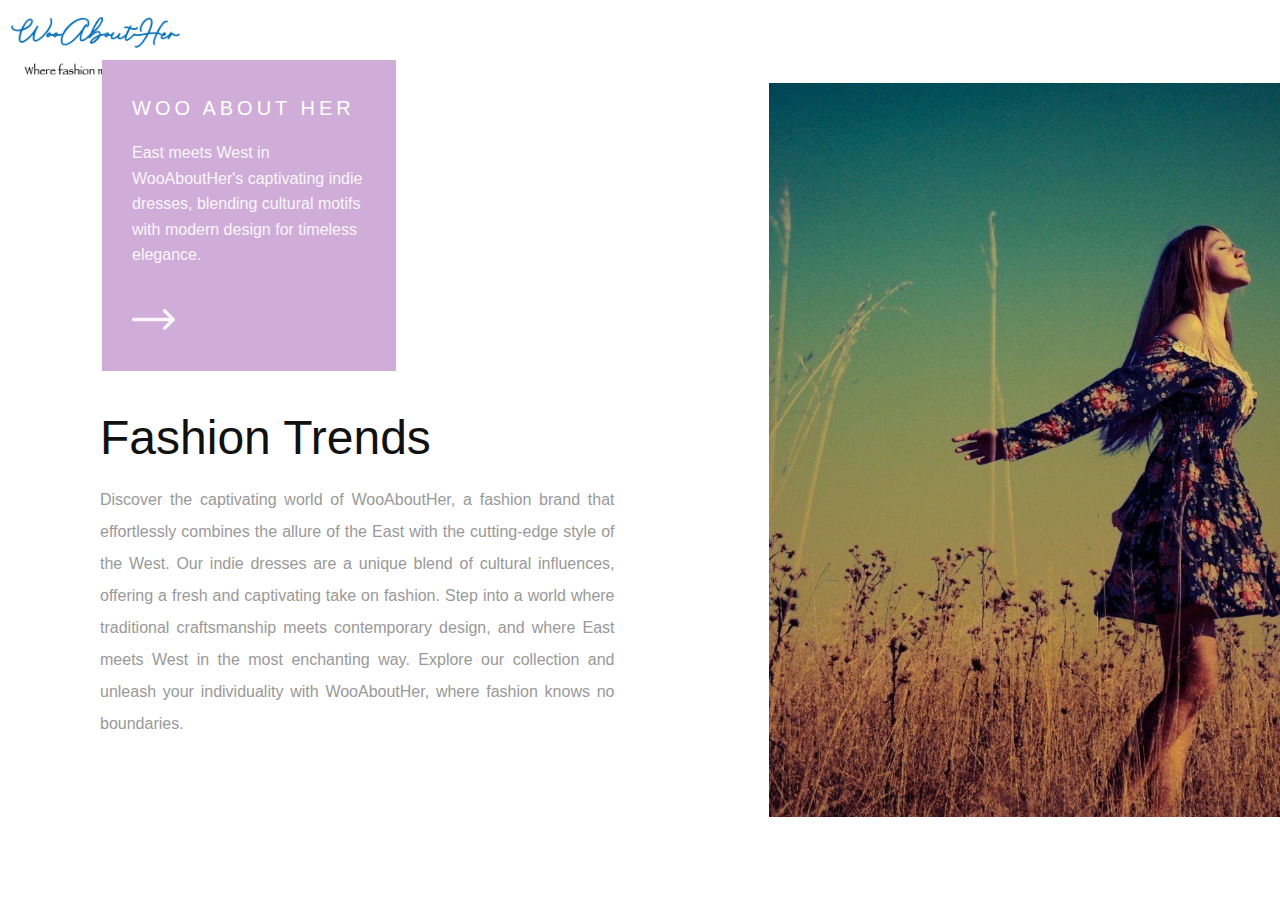
==== index.html @ a13629aa "setting up first landing page" ====
<!DOCTYPE html>
<html style="font-size: 16px;" class="u-responsive-xl">
<head>
  <meta http-equiv="Content-Type" content="text/html; charset=UTF-8">
  <meta name="viewport" content="width=device-width, initial-scale=1.0">
  <meta name="keywords" content="Fashion Trends">
  <link rel="stylesheet" href="./wooabouther.css" media="screen">
  <style class="u-style">
    .u-section-2 .u-sheet-1 {
      min-height: 809px;
    }
    .u-section-2 .u-layout-wrap-1 {
      margin-top: 60px;
      margin-bottom: 60px;
    }
    .u-section-2 .u-layout-cell-1 {
      min-height: 291px;
    }
    .u-section-2 .u-container-layout-1 {
      padding: 30px;
    }
    .u-section-2 .u-text-1 {
      font-size: 1.25rem;
      letter-spacing: 4px;
      text-transform: uppercase;
      font-weight: 300;
      margin: 6px auto 0 0;
    }
    .u-section-2 .u-text-2 {
      line-height: 1.6;
      font-weight: 400;
      margin: 20px 0 0;
    }
    .u-section-2 .u-icon-1 {
      height: 43px;
      width: 43px;
      margin: 30px auto 0 0;
    }
    .u-section-2 .u-layout-cell-2 {
      min-height: 291px;
    }
    .u-section-2 .u-container-layout-2 {
      padding: 30px;
    }
    .u-section-2 .u-layout-cell-3 {
      min-height: 410px;
    }
    .u-section-2 .u-container-layout-3 {
      padding: 0 30px 30px;
    }
    .u-section-2 .u-text-3 {
      font-size: 3rem;
      margin: 0 auto 0 0;
    }
    .u-section-2 .u-text-4 {
      line-height: 2;
      margin: 20px 0 0;
    }
    .u-section-2 .u-container-layout-4 {
      padding: 0 30px;
    }
  </style>
</head>
<body class="u-body" style="margin: 0; height: 100%; overflow: hidden;" data-new-gr-c-s-check-loaded="14.1111.0" data-gr-ext-installed="">
  <a style="position:absolute;top:17px;left:10px" href="https://wooabouther.com/">
    <img style="height:60px;" alt="WooAboutHer" src="./logo.jpeg">
  </a>
  <a style="position:absolute;top:17px;left:10px" href="https://wooabouther.com/">
    <img alt="WooAboutHer" style="position: absolute;padding-left: 759px; padding-top: 66px; height: 800px;" src="./pxfuel.jpg"/>
  </a>
  <section class="u-clearfix u-section-2" id="carousel_f4ca">
    <div class="u-clearfix u-sheet u-sheet-1">
      <div class="u-clearfix u-expanded-width u-gutter-30 u-layout-wrap u-layout-wrap-1">
        <div class="u-layout">
          <div class="u-layout-row">
            <div class="u-size-31">
              <div class="u-layout-col">
                <div class="u-size-30">
                  <div class="u-layout-row" style="padding-left: 32px;">
                    <div class="u-align-left u-container-style u-layout-cell u-palette-2-light-1 u-right-cell u-size-34-xl u-size-39-lg u-size-45-md u-size-45-sm u-size-45-xs u-layout-cell-1">
                      <div class="u-container-layout u-container-layout-1">
                        <h4 class="u-text u-text-body-alt-color u-text-default u-text-1">Woo About Her</h4>
                        <p class="u-text u-text-palette-2-light-3 u-text-2">East meets West in WooAboutHer's captivating indie dresses, blending cultural motifs with modern design for timeless elegance.</p><span class="u-icon u-icon-circle u-text-palette-2-light-3 u-icon-1"><svg class="u-svg-link" preserveAspectRatio="xMidYMin slice" viewBox="0 0 512 512" style=""><use xlink:href="#svg-c884"></use></svg><svg class="u-svg-content" viewBox="0 0 512 512" x="0px" y="0px" id="svg-c884" style="enable-background:new 0 0 512 512;"><g><g><path d="M506.134,241.843c-0.006-0.006-0.011-0.013-0.018-0.019l-104.504-104c-7.829-7.791-20.492-7.762-28.285,0.068    c-7.792,7.829-7.762,20.492,0.067,28.284L443.558,236H20c-11.046,0-20,8.954-20,20c0,11.046,8.954,20,20,20h423.557    l-70.162,69.824c-7.829,7.792-7.859,20.455-0.067,28.284c7.793,7.831,20.457,7.858,28.285,0.068l104.504-104    c0.006-0.006,0.011-0.013,0.018-0.019C513.968,262.339,513.943,249.635,506.134,241.843z"></path></g></g></svg></span>
                      </div>
                    </div>
                  </div>
                </div>
                <div class="u-size-30">
                  <div class="u-layout-row">
                    <div class="u-container-style u-layout-cell u-right-cell u-shape-rectangle u-size-60 u-layout-cell-3">
                      <div class="u-container-layout u-valign-middle u-container-layout-3">
                        <h1 class="u-align-left u-custom-font u-font-montserrat u-text u-text-default u-text-3">Fashion Trends</h1>
                        <p class="u-align-justify u-text u-text-grey-40 u-text-4">Discover the captivating world of WooAboutHer, a fashion brand that effortlessly combines the allure of the East with the cutting-edge style of the West. Our indie dresses are a unique blend of cultural influences, offering a fresh and captivating take on fashion. Step into a world where traditional craftsmanship meets contemporary design, and where East meets West in the most enchanting way. Explore our collection and unleash your individuality with WooAboutHer, where fashion knows no boundaries.</p>
                      </div>
                    </div>
                  </div>
                </div>
              </div>
            </div>
          </div>
        </div>
      </div>
    </div>
  </section>
</body>
</html>
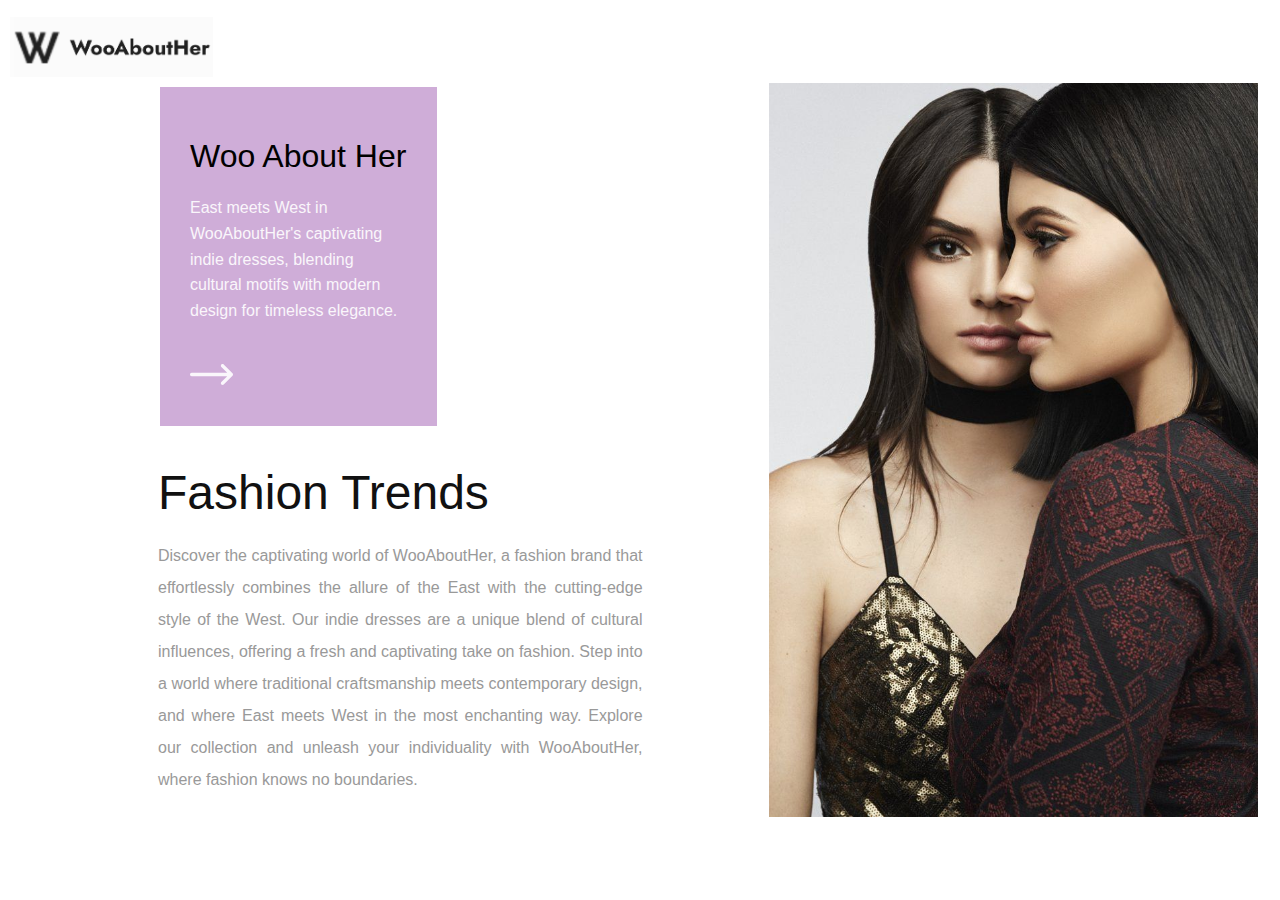
==== commit 6068cfc3: "Landing page changes" ====
--- a/index.html
+++ b/index.html
@@ -1,6 +1,7 @@
 <!DOCTYPE html>
 <html style="font-size: 16px;" class="u-responsive-xl">
 <head>
+  <title>Woo About Her</title>
   <meta http-equiv="Content-Type" content="text/html; charset=UTF-8">
   <meta name="viewport" content="width=device-width, initial-scale=1.0">
   <meta name="keywords" content="Fashion Trends">
@@ -66,21 +67,26 @@
     <img style="height:60px;" alt="WooAboutHer" src="./logo.jpeg">
   </a>
   <a style="position:absolute;top:17px;left:10px" href="https://wooabouther.com/">
-    <img alt="WooAboutHer" style="position: absolute;padding-left: 759px; padding-top: 66px; height: 800px;" src="./pxfuel.jpg"/>
+    <img alt="WooAboutHer" style="position: absolute;padding-left: 759px; padding-top: 66px; height: 800px;" src="./pxfuel.jpg">
   </a>
   <section class="u-clearfix u-section-2" id="carousel_f4ca">
     <div class="u-clearfix u-sheet u-sheet-1">
       <div class="u-clearfix u-expanded-width u-gutter-30 u-layout-wrap u-layout-wrap-1">
         <div class="u-layout">
-          <div class="u-layout-row">
+          <div class="u-layout-row" style="
+    padding-left: 58px;
+    padding-top: 27px;
+">
             <div class="u-size-31">
               <div class="u-layout-col">
                 <div class="u-size-30">
                   <div class="u-layout-row" style="padding-left: 32px;">
                     <div class="u-align-left u-container-style u-layout-cell u-palette-2-light-1 u-right-cell u-size-34-xl u-size-39-lg u-size-45-md u-size-45-sm u-size-45-xs u-layout-cell-1">
                       <div class="u-container-layout u-container-layout-1">
-                        <h4 class="u-text u-text-body-alt-color u-text-default u-text-1">Woo About Her</h4>
-                        <p class="u-text u-text-palette-2-light-3 u-text-2">East meets West in WooAboutHer's captivating indie dresses, blending cultural motifs with modern design for timeless elegance.</p><span class="u-icon u-icon-circle u-text-palette-2-light-3 u-icon-1"><svg class="u-svg-link" preserveAspectRatio="xMidYMin slice" viewBox="0 0 512 512" style=""><use xlink:href="#svg-c884"></use></svg><svg class="u-svg-content" viewBox="0 0 512 512" x="0px" y="0px" id="svg-c884" style="enable-background:new 0 0 512 512;"><g><g><path d="M506.134,241.843c-0.006-0.006-0.011-0.013-0.018-0.019l-104.504-104c-7.829-7.791-20.492-7.762-28.285,0.068    c-7.792,7.829-7.762,20.492,0.067,28.284L443.558,236H20c-11.046,0-20,8.954-20,20c0,11.046,8.954,20,20,20h423.557    l-70.162,69.824c-7.829,7.792-7.859,20.455-0.067,28.284c7.793,7.831,20.457,7.858,28.285,0.068l104.504-104    c0.006-0.006,0.011-0.013,0.018-0.019C513.968,262.339,513.943,249.635,506.134,241.843z"></path></g></g></svg></span>
+                        <h4 class="" style="font-size: 32px;color: black;">Woo About Her</h4>
+                        <p class="u-text u-text-palette-2-light-3 u-text-2">East meets West in WooAboutHer's captivating indie dresses, blending cultural motifs with modern design for timeless elegance.</p><span class="u-icon u-icon-circle u-text-palette-2-light-3 u-icon-1"><svg class="u-svg-link" preserveAspectRatio="xMidYMin slice" viewBox="0 0 512 512" style=""><use xlink:href="#svg-c884" style="
+    /* color: black; */
+"></use></svg><svg class="u-svg-content" viewBox="0 0 512 512" x="0px" y="0px" id="svg-c884" style="enable-background:new 0 0 512 512;"><g><g><path d="M506.134,241.843c-0.006-0.006-0.011-0.013-0.018-0.019l-104.504-104c-7.829-7.791-20.492-7.762-28.285,0.068    c-7.792,7.829-7.762,20.492,0.067,28.284L443.558,236H20c-11.046,0-20,8.954-20,20c0,11.046,8.954,20,20,20h423.557    l-70.162,69.824c-7.829,7.792-7.859,20.455-0.067,28.284c7.793,7.831,20.457,7.858,28.285,0.068l104.504-104    c0.006-0.006,0.011-0.013,0.018-0.019C513.968,262.339,513.943,249.635,506.134,241.843z"></path></g></g></svg></span>
                       </div>
                     </div>
                   </div>
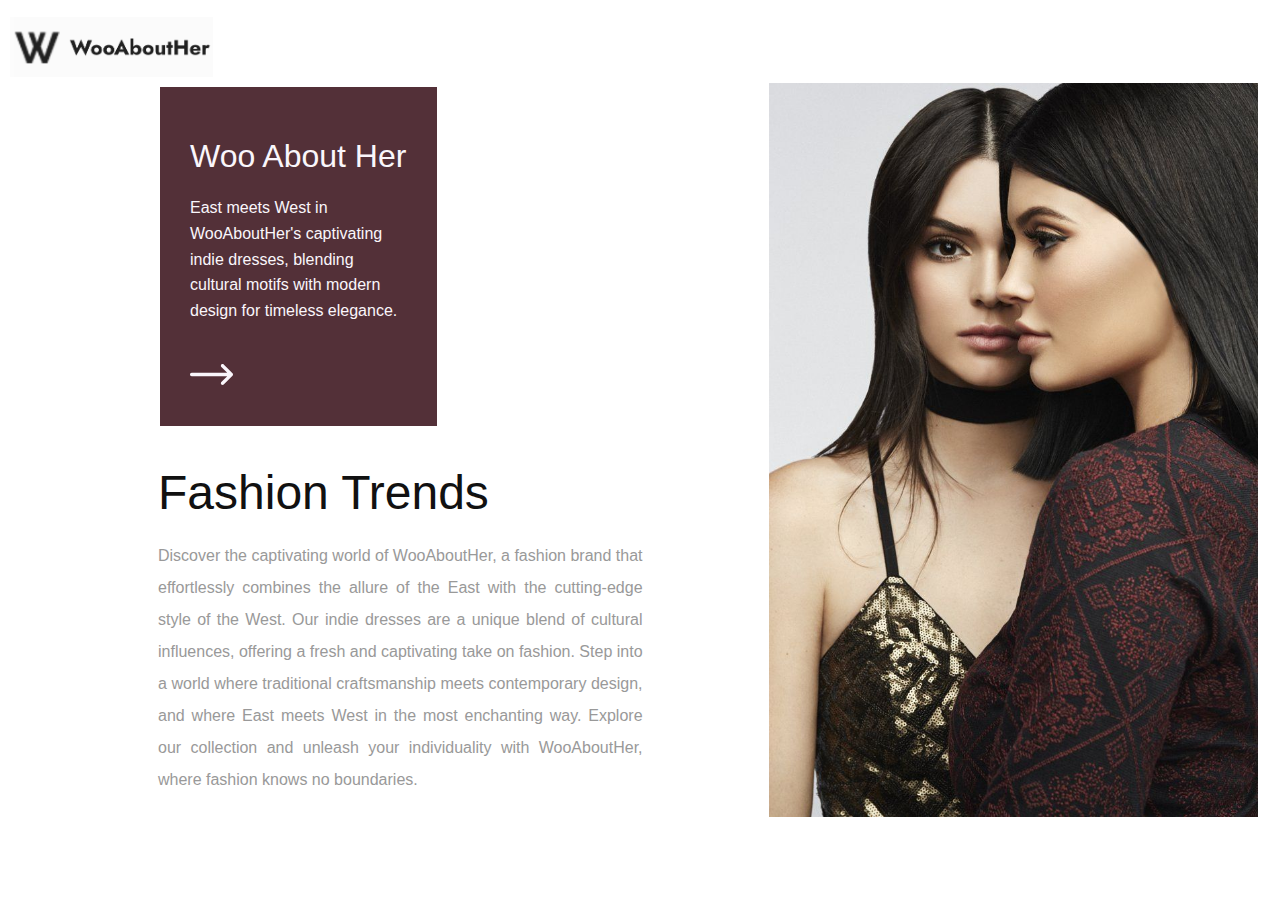
==== commit 226ba4ec: "color change" ====
--- a/index.html
+++ b/index.html
@@ -83,7 +83,7 @@
                   <div class="u-layout-row" style="padding-left: 32px;">
                     <div class="u-align-left u-container-style u-layout-cell u-palette-2-light-1 u-right-cell u-size-34-xl u-size-39-lg u-size-45-md u-size-45-sm u-size-45-xs u-layout-cell-1">
                       <div class="u-container-layout u-container-layout-1">
-                        <h4 class="" style="font-size: 32px;color: black;">Woo About Her</h4>
+                        <h4 class="" style="font-size: 32px;color: #faf6fb;">Woo About Her</h4>
                         <p class="u-text u-text-palette-2-light-3 u-text-2">East meets West in WooAboutHer's captivating indie dresses, blending cultural motifs with modern design for timeless elegance.</p><span class="u-icon u-icon-circle u-text-palette-2-light-3 u-icon-1"><svg class="u-svg-link" preserveAspectRatio="xMidYMin slice" viewBox="0 0 512 512" style=""><use xlink:href="#svg-c884" style="
     /* color: black; */
 "></use></svg><svg class="u-svg-content" viewBox="0 0 512 512" x="0px" y="0px" id="svg-c884" style="enable-background:new 0 0 512 512;"><g><g><path d="M506.134,241.843c-0.006-0.006-0.011-0.013-0.018-0.019l-104.504-104c-7.829-7.791-20.492-7.762-28.285,0.068    c-7.792,7.829-7.762,20.492,0.067,28.284L443.558,236H20c-11.046,0-20,8.954-20,20c0,11.046,8.954,20,20,20h423.557    l-70.162,69.824c-7.829,7.792-7.859,20.455-0.067,28.284c7.793,7.831,20.457,7.858,28.285,0.068l104.504-104    c0.006-0.006,0.011-0.013,0.018-0.019C513.968,262.339,513.943,249.635,506.134,241.843z"></path></g></g></svg></span>
--- a/wooabouther.css
+++ b/wooabouther.css
@@ -20650,12 +20650,12 @@
 .u-container-style.u-color-2-light-1:before,
 .u-table-alt-color-2-light-1 tr:nth-child(even) {
   color: #ffffff;
-  background-color: #cfadd8;
+  background-color: #441e27eb;
 }
 .u-button-style.u-color-2-light-1,
 .u-button-style.u-color-2-light-1[class*="u-border-"] {
   color: #ffffff !important;
-  background-color: #cfadd8 !important;
+  background-color: #441e27eb !important;
 }
 .u-button-style.u-color-2-light-1:hover,
 .u-button-style.u-color-2-light-1[class*="u-border-"]:hover,
@@ -20691,10 +20691,10 @@
 li.active > a.u-button-style.u-button-style.u-active-color-2-light-1,
 li.active > a.u-button-style.u-button-style.u-active-color-2-light-1[class*="u-border-"] {
   color: #ffffff !important;
-  background-color: #cfadd8 !important;
+  background-color: #441e27eb !important;
 }
 a.u-link.u-hover-color-2-light-1:hover {
-  color: #cfadd8 !important;
+  color: #441e27eb !important;
 }
 .u-color-2-light-2,
 .u-body.u-color-2-light-2,
@@ -20803,12 +20803,12 @@
 .u-container-style.u-color-2-base:before,
 .u-table-alt-color-2-base tr:nth-child(even) {
   color: #ffffff;
-  background-color: #cfadd8;
+  background-color: #441e27eb;
 }
 .u-button-style.u-color-2-base,
 .u-button-style.u-color-2-base[class*="u-border-"] {
   color: #ffffff !important;
-  background-color: #cfadd8 !important;
+  background-color: #441e27eb !important;
 }
 .u-button-style.u-color-2-base:hover,
 .u-button-style.u-color-2-base[class*="u-border-"]:hover,
@@ -20844,10 +20844,10 @@
 li.active > a.u-button-style.u-button-style.u-active-color-2-base,
 li.active > a.u-button-style.u-button-style.u-active-color-2-base[class*="u-border-"] {
   color: #ffffff !important;
-  background-color: #cfadd8 !important;
+  background-color: #441e27eb !important;
 }
 a.u-link.u-hover-color-2-base:hover {
-  color: #cfadd8 !important;
+  color: #441e27eb !important;
 }
 .u-color-3-dark-3,
 .u-body.u-color-3-dark-3,
@@ -22690,12 +22690,12 @@
 .u-container-style.u-palette-2-light-1:before,
 .u-table-alt-palette-2-light-1 tr:nth-child(even) {
   color: #ffffff;
-  background-color: #cfadd8;
+  background-color: #441e27eb;
 }
 .u-button-style.u-palette-2-light-1,
 .u-button-style.u-palette-2-light-1[class*="u-border-"] {
   color: #ffffff !important;
-  background-color: #cfadd8 !important;
+  background-color: #441e27eb !important;
 }
 .u-button-style.u-palette-2-light-1:hover,
 .u-button-style.u-palette-2-light-1[class*="u-border-"]:hover,
@@ -22731,10 +22731,10 @@
 li.active > a.u-button-style.u-button-style.u-active-palette-2-light-1,
 li.active > a.u-button-style.u-button-style.u-active-palette-2-light-1[class*="u-border-"] {
   color: #ffffff !important;
-  background-color: #cfadd8 !important;
+  background-color: #441e27eb !important;
 }
 a.u-link.u-hover-palette-2-light-1:hover {
-  color: #cfadd8 !important;
+  color: #441e27eb !important;
 }
 .u-palette-2-light-2,
 .u-body.u-palette-2-light-2,
@@ -22843,12 +22843,12 @@
 .u-container-style.u-palette-2-base:before,
 .u-table-alt-palette-2-base tr:nth-child(even) {
   color: #ffffff;
-  background-color: #cfadd8;
+  background-color: #441e27eb;
 }
 .u-button-style.u-palette-2-base,
 .u-button-style.u-palette-2-base[class*="u-border-"] {
   color: #ffffff !important;
-  background-color: #cfadd8 !important;
+  background-color: #441e27eb !important;
 }
 .u-button-style.u-palette-2-base:hover,
 .u-button-style.u-palette-2-base[class*="u-border-"]:hover,
@@ -22884,10 +22884,10 @@
 li.active > a.u-button-style.u-button-style.u-active-palette-2-base,
 li.active > a.u-button-style.u-button-style.u-active-palette-2-base[class*="u-border-"] {
   color: #ffffff !important;
-  background-color: #cfadd8 !important;
+  background-color: #441e27eb !important;
 }
 a.u-link.u-hover-palette-2-base:hover {
-  color: #cfadd8 !important;
+  color: #441e27eb !important;
 }
 .u-palette-3-dark-3,
 .u-body.u-palette-3-dark-3,
@@ -25759,12 +25759,12 @@
 }
 .u-border-color-2-light-1,
 .u-separator-color-2-light-1:after {
-  border-color: #cfadd8;
-  stroke: #cfadd8;
+  border-color: #441e27eb;
+  stroke: #441e27eb;
 }
 .u-button-style.u-border-color-2-light-1 {
-  border-color: #cfadd8 !important;
-  color: #cfadd8 !important;
+  border-color: #441e27eb !important;
+  color: #441e27eb !important;
   background-color: transparent !important;
 }
 .u-button-style.u-border-color-2-light-1:hover,
@@ -25783,11 +25783,11 @@
 a.u-button-style.u-button-style.u-border-active-color-2-light-1.active,
 a.u-button-style.u-button-style.active > .u-border-active-color-2-light-1,
 li.active > a.u-button-style.u-button-style.u-border-active-color-2-light-1 {
-  color: #cfadd8 !important;
-  border-color: #cfadd8 !important;
+  color: #441e27eb !important;
+  border-color: #441e27eb !important;
 }
 .u-link.u-border-color-2-light-1[class*="u-border-"] {
-  border-color: #cfadd8 !important;
+  border-color: #441e27eb !important;
 }
 .u-link.u-border-color-2-light-1[class*="u-border-"]:hover {
   border-color: #c093cb !important;
@@ -25864,12 +25864,12 @@
 }
 .u-border-color-2-base,
 .u-separator-color-2-base:after {
-  border-color: #cfadd8;
-  stroke: #cfadd8;
+  border-color: #441e27eb;
+  stroke: #441e27eb;
 }
 .u-button-style.u-border-color-2-base {
-  border-color: #cfadd8 !important;
-  color: #cfadd8 !important;
+  border-color: #441e27eb !important;
+  color: #441e27eb !important;
   background-color: transparent !important;
 }
 .u-button-style.u-border-color-2-base:hover,
@@ -25888,11 +25888,11 @@
 a.u-button-style.u-button-style.u-border-active-color-2-base.active,
 a.u-button-style.u-button-style.active > .u-border-active-color-2-base,
 li.active > a.u-button-style.u-button-style.u-border-active-color-2-base {
-  color: #cfadd8 !important;
-  border-color: #cfadd8 !important;
+  color: #441e27eb !important;
+  border-color: #441e27eb !important;
 }
 .u-link.u-border-color-2-base[class*="u-border-"] {
-  border-color: #cfadd8 !important;
+  border-color: #441e27eb !important;
 }
 .u-link.u-border-color-2-base[class*="u-border-"]:hover {
   border-color: #c093cb !important;
@@ -27159,12 +27159,12 @@
 }
 .u-border-palette-2-light-1,
 .u-separator-palette-2-light-1:after {
-  border-color: #cfadd8;
-  stroke: #cfadd8;
+  border-color: #441e27eb;
+  stroke: #441e27eb;
 }
 .u-button-style.u-border-palette-2-light-1 {
-  border-color: #cfadd8 !important;
-  color: #cfadd8 !important;
+  border-color: #441e27eb !important;
+  color: #441e27eb !important;
   background-color: transparent !important;
 }
 .u-button-style.u-border-palette-2-light-1:hover,
@@ -27183,11 +27183,11 @@
 a.u-button-style.u-button-style.u-border-active-palette-2-light-1.active,
 a.u-button-style.u-button-style.active > .u-border-active-palette-2-light-1,
 li.active > a.u-button-style.u-button-style.u-border-active-palette-2-light-1 {
-  color: #cfadd8 !important;
-  border-color: #cfadd8 !important;
+  color: #441e27eb !important;
+  border-color: #441e27eb !important;
 }
 .u-link.u-border-palette-2-light-1[class*="u-border-"] {
-  border-color: #cfadd8 !important;
+  border-color: #441e27eb !important;
 }
 .u-link.u-border-palette-2-light-1[class*="u-border-"]:hover {
   border-color: #c093cb !important;
@@ -27264,12 +27264,12 @@
 }
 .u-border-palette-2-base,
 .u-separator-palette-2-base:after {
-  border-color: #cfadd8;
-  stroke: #cfadd8;
+  border-color: #441e27eb;
+  stroke: #441e27eb;
 }
 .u-button-style.u-border-palette-2-base {
-  border-color: #cfadd8 !important;
-  color: #cfadd8 !important;
+  border-color: #441e27eb !important;
+  color: #441e27eb !important;
   background-color: transparent !important;
 }
 .u-button-style.u-border-palette-2-base:hover,
@@ -27288,11 +27288,11 @@
 a.u-button-style.u-button-style.u-border-active-palette-2-base.active,
 a.u-button-style.u-button-style.active > .u-border-active-palette-2-base,
 li.active > a.u-button-style.u-button-style.u-border-active-palette-2-base {
-  color: #cfadd8 !important;
-  border-color: #cfadd8 !important;
+  color: #441e27eb !important;
+  border-color: #441e27eb !important;
 }
 .u-link.u-border-palette-2-base[class*="u-border-"] {
-  border-color: #cfadd8 !important;
+  border-color: #441e27eb !important;
 }
 .u-link.u-border-palette-2-base[class*="u-border-"]:hover {
   border-color: #c093cb !important;
@@ -29532,7 +29532,7 @@
 .u-text-color-2-light-1,
 a.u-button-style.u-text-color-2-light-1,
 a.u-button-style.u-text-color-2-light-1[class*="u-border-"] {
-  color: #cfadd8 !important;
+  color: #441e27eb !important;
 }
 a.u-button-style.u-text-color-2-light-1:hover,
 a.u-button-style.u-text-color-2-light-1[class*="u-border-"]:hover,
@@ -29560,20 +29560,20 @@
 :not(.level-2) > .u-nav > .u-nav-item > a.u-nav-link.u-nav-link.u-text-active-color-2-light-1.active,
 .u-popupmenu-items.u-text-hover-color-2-light-1 .u-nav-link:hover,
 .u-popupmenu-items.u-popupmenu-items.u-text-active-color-2-light-1 .u-nav-link.active {
-  color: #cfadd8 !important;
+  color: #441e27eb !important;
 }
 .u-text-color-2-light-1 svg,
 .u-text-hover-color-2-light-1:hover svg,
 .u-button-style:hover > .u-text-hover-color-2-light-1 svg,
 .u-button-style.u-button-style.active > .u-text-active-color-2-light-1 svg,
 .u-text-hover-color-2-light-1:focus svg {
-  fill: #cfadd8;
+  fill: #441e27eb;
 }
 .u-link.u-text-color-2-light-1:hover {
   color: #c093cb !important;
 }
 a.u-link.u-text-hover-color-2-light-1:hover {
-  color: #cfadd8 !important;
+  color: #441e27eb !important;
 }
 .u-text-color-2-light-2,
 a.u-button-style.u-text-color-2-light-2,
@@ -29670,7 +29670,7 @@
 .u-text-color-2-base,
 a.u-button-style.u-text-color-2-base,
 a.u-button-style.u-text-color-2-base[class*="u-border-"] {
-  color: #cfadd8 !important;
+  color: #441e27eb !important;
 }
 a.u-button-style.u-text-color-2-base:hover,
 a.u-button-style.u-text-color-2-base[class*="u-border-"]:hover,
@@ -29698,20 +29698,20 @@
 :not(.level-2) > .u-nav > .u-nav-item > a.u-nav-link.u-nav-link.u-text-active-color-2-base.active,
 .u-popupmenu-items.u-text-hover-color-2-base .u-nav-link:hover,
 .u-popupmenu-items.u-popupmenu-items.u-text-active-color-2-base .u-nav-link.active {
-  color: #cfadd8 !important;
+  color: #441e27eb !important;
 }
 .u-text-color-2-base svg,
 .u-text-hover-color-2-base:hover svg,
 .u-button-style:hover > .u-text-hover-color-2-base svg,
 .u-button-style.u-button-style.active > .u-text-active-color-2-base svg,
 .u-text-hover-color-2-base:focus svg {
-  fill: #cfadd8;
+  fill: #441e27eb;
 }
 .u-link.u-text-color-2-base:hover {
   color: #c093cb !important;
 }
 a.u-link.u-text-hover-color-2-base:hover {
-  color: #cfadd8 !important;
+  color: #441e27eb !important;
 }
 .u-text-color-3-dark-3,
 a.u-button-style.u-text-color-3-dark-3,
@@ -31372,7 +31372,7 @@
 .u-text-palette-2-light-1,
 a.u-button-style.u-text-palette-2-light-1,
 a.u-button-style.u-text-palette-2-light-1[class*="u-border-"] {
-  color: #cfadd8 !important;
+  color: #441e27eb !important;
 }
 a.u-button-style.u-text-palette-2-light-1:hover,
 a.u-button-style.u-text-palette-2-light-1[class*="u-border-"]:hover,
@@ -31400,20 +31400,20 @@
 :not(.level-2) > .u-nav > .u-nav-item > a.u-nav-link.u-nav-link.u-text-active-palette-2-light-1.active,
 .u-popupmenu-items.u-text-hover-palette-2-light-1 .u-nav-link:hover,
 .u-popupmenu-items.u-popupmenu-items.u-text-active-palette-2-light-1 .u-nav-link.active {
-  color: #cfadd8 !important;
+  color: #441e27eb !important;
 }
 .u-text-palette-2-light-1 svg,
 .u-text-hover-palette-2-light-1:hover svg,
 .u-button-style:hover > .u-text-hover-palette-2-light-1 svg,
 .u-button-style.u-button-style.active > .u-text-active-palette-2-light-1 svg,
 .u-text-hover-palette-2-light-1:focus svg {
-  fill: #cfadd8;
+  fill: #441e27eb;
 }
 .u-link.u-text-palette-2-light-1:hover {
   color: #c093cb !important;
 }
 a.u-link.u-text-hover-palette-2-light-1:hover {
-  color: #cfadd8 !important;
+  color: #441e27eb !important;
 }
 .u-text-palette-2-light-2,
 a.u-button-style.u-text-palette-2-light-2,
@@ -31510,7 +31510,7 @@
 .u-text-palette-2-base,
 a.u-button-style.u-text-palette-2-base,
 a.u-button-style.u-text-palette-2-base[class*="u-border-"] {
-  color: #cfadd8 !important;
+  color: #441e27eb !important;
 }
 a.u-button-style.u-text-palette-2-base:hover,
 a.u-button-style.u-text-palette-2-base[class*="u-border-"]:hover,
@@ -31538,20 +31538,20 @@
 :not(.level-2) > .u-nav > .u-nav-item > a.u-nav-link.u-nav-link.u-text-active-palette-2-base.active,
 .u-popupmenu-items.u-text-hover-palette-2-base .u-nav-link:hover,
 .u-popupmenu-items.u-popupmenu-items.u-text-active-palette-2-base .u-nav-link.active {
-  color: #cfadd8 !important;
+  color: #441e27eb !important;
 }
 .u-text-palette-2-base svg,
 .u-text-hover-palette-2-base:hover svg,
 .u-button-style:hover > .u-text-hover-palette-2-base svg,
 .u-button-style.u-button-style.active > .u-text-active-palette-2-base svg,
 .u-text-hover-palette-2-base:focus svg {
-  fill: #cfadd8;
+  fill: #441e27eb;
 }
 .u-link.u-text-palette-2-base:hover {
   color: #c093cb !important;
 }
 a.u-link.u-text-hover-palette-2-base:hover {
-  color: #cfadd8 !important;
+  color: #441e27eb !important;
 }
 .u-text-palette-3-dark-3,
 a.u-button-style.u-text-palette-3-dark-3,
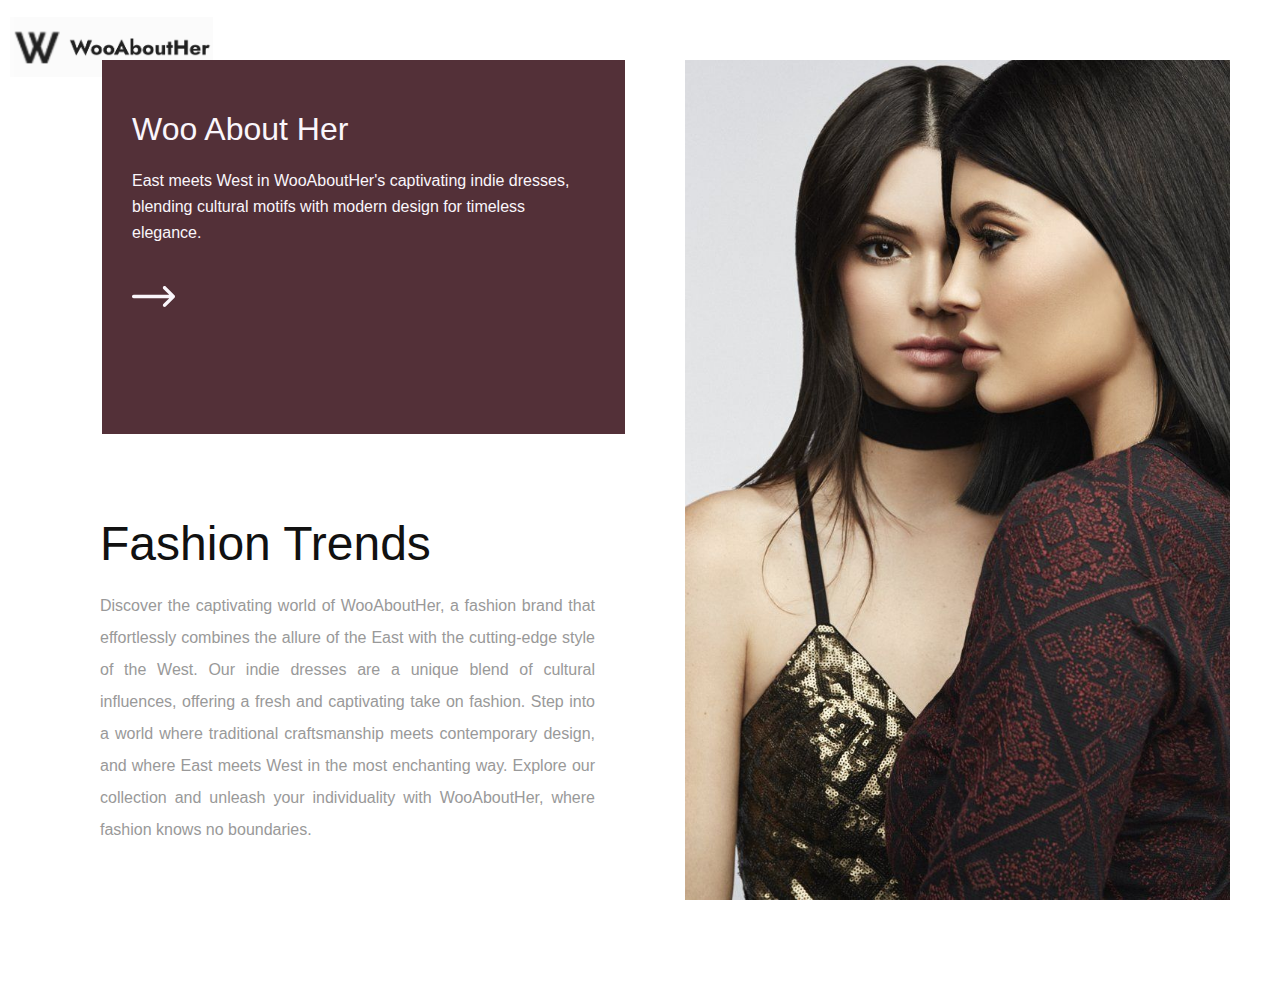
==== commit 2b165fc3: "making landing page responsiveResponsive" ====
--- a/index.html
+++ b/index.html
@@ -1,6 +1,4 @@
-<!DOCTYPE html>
-<html style="font-size: 16px;" class="u-responsive-xl">
-<head>
+<html style="font-size: 16px;" class="u-responsive-xl"><head>
   <title>Woo About Her</title>
   <meta http-equiv="Content-Type" content="text/html; charset=UTF-8">
   <meta name="viewport" content="width=device-width, initial-scale=1.0">
@@ -62,31 +60,38 @@
     }
   </style>
 </head>
-<body class="u-body" style="margin: 0; height: 100%; overflow: hidden;" data-new-gr-c-s-check-loaded="14.1111.0" data-gr-ext-installed="">
+<body class="u-body" data-new-gr-c-s-check-loaded="14.1111.0" data-gr-ext-installed="">
   <a style="position:absolute;top:17px;left:10px" href="https://wooabouther.com/">
     <img style="height:60px;" alt="WooAboutHer" src="./logo.jpeg">
-  </a>
-  <a style="position:absolute;top:17px;left:10px" href="https://wooabouther.com/">
-    <img alt="WooAboutHer" style="position: absolute;padding-left: 759px; padding-top: 66px; height: 800px;" src="./pxfuel.jpg">
   </a>
   <section class="u-clearfix u-section-2" id="carousel_f4ca">
     <div class="u-clearfix u-sheet u-sheet-1">
       <div class="u-clearfix u-expanded-width u-gutter-30 u-layout-wrap u-layout-wrap-1">
         <div class="u-layout">
-          <div class="u-layout-row" style="
-    padding-left: 58px;
-    padding-top: 27px;
-">
+          <div class="u-layout-row">
             <div class="u-size-31">
               <div class="u-layout-col">
                 <div class="u-size-30">
                   <div class="u-layout-row" style="padding-left: 32px;">
-                    <div class="u-align-left u-container-style u-layout-cell u-palette-2-light-1 u-right-cell u-size-34-xl u-size-39-lg u-size-45-md u-size-45-sm u-size-45-xs u-layout-cell-1">
+                    <div class="u-align-left u-container-style u-layout-cell u-palette-2-light-1 u-right-cell u-size-34-xl u-size-39-lg u-size-45-md u-size-45-sm u-size-45-xs u-layout-cell-1" style="flex: 0 0 100%;  max-width: 100%;  min-width:100%;">
                       <div class="u-container-layout u-container-layout-1">
                         <h4 class="" style="font-size: 32px;color: #faf6fb;">Woo About Her</h4>
-                        <p class="u-text u-text-palette-2-light-3 u-text-2">East meets West in WooAboutHer's captivating indie dresses, blending cultural motifs with modern design for timeless elegance.</p><span class="u-icon u-icon-circle u-text-palette-2-light-3 u-icon-1"><svg class="u-svg-link" preserveAspectRatio="xMidYMin slice" viewBox="0 0 512 512" style=""><use xlink:href="#svg-c884" style="
-    /* color: black; */
-"></use></svg><svg class="u-svg-content" viewBox="0 0 512 512" x="0px" y="0px" id="svg-c884" style="enable-background:new 0 0 512 512;"><g><g><path d="M506.134,241.843c-0.006-0.006-0.011-0.013-0.018-0.019l-104.504-104c-7.829-7.791-20.492-7.762-28.285,0.068    c-7.792,7.829-7.762,20.492,0.067,28.284L443.558,236H20c-11.046,0-20,8.954-20,20c0,11.046,8.954,20,20,20h423.557    l-70.162,69.824c-7.829,7.792-7.859,20.455-0.067,28.284c7.793,7.831,20.457,7.858,28.285,0.068l104.504-104    c0.006-0.006,0.011-0.013,0.018-0.019C513.968,262.339,513.943,249.635,506.134,241.843z"></path></g></g></svg></span>
+                        <p class="u-text u-text-palette-2-light-3 u-text-2">
+                          East meets West in WooAboutHer's captivating indie dresses, blending cultural motifs with modern design for timeless elegance.
+                        </p>
+                        <span class="u-icon u-icon-circle u-text-palette-2-light-3 u-icon-1">
+                          <svg class="u-svg-link" preserveAspectRatio="xMidYMin slice" viewBox="0 0 512 512" style="">
+                            <use xlink:href="#svg-c884"></use>
+                          </svg>
+                          <svg class="u-svg-content" viewBox="0 0 512 512" x="0px" y="0px" id="svg-c884" style="enable-background:new 0 0 512 512;">
+                            <g>
+                              <g>
+                                <path d="M506.134,241.843c-0.006-0.006-0.011-0.013-0.018-0.019l-104.504-104c-7.829-7.791-20.492-7.762-28.285,0.068    c-7.792,7.829-7.762,20.492,0.067,28.284L443.558,236H20c-11.046,0-20,8.954-20,20c0,11.046,8.954,20,20,20h423.557    l-70.162,69.824c-7.829,7.792-7.859,20.455-0.067,28.284c7.793,7.831,20.457,7.858,28.285,0.068l104.504-104    c0.006-0.006,0.011-0.013,0.018-0.019C513.968,262.339,513.943,249.635,506.134,241.843z">
+                                </path>
+                              </g>
+                            </g>
+                          </svg>
+                        </span>
                       </div>
                     </div>
                   </div>
@@ -103,6 +108,19 @@
                 </div>
               </div>
             </div>
+            <div class="u-size-31">
+              <div class="u-layout-col">
+                <div class="u-size-30">
+                  <div class="u-layout-row">
+                    <div class="u-container-style u-layout-cell u-right-cell u-shape-rectangle u-size-60 u-layout-cell-3">
+                      <div class="u-container-layout u-valign-middle u-container-layout-3">
+                        <img alt="WooAboutHer" style="height: 100%;width: 110%;" src="./pxfuel.jpg">
+                      </div>
+                    </div>
+                  </div>
+                </div>
+              </div>
+            </div>
           </div>
         </div>
       </div>
--- a/wooabouther.css
+++ b/wooabouther.css
@@ -8946,12 +8946,12 @@
   flex: 32 0 53.33333333%;
 }
 .u-layout-row > .u-size-31 {
-  flex: 0 0 51.66666667%;
-  max-width: 51.66666667%;
-  min-width: 51.66666667%;
+  flex: 0 0 50%;
+  max-width: 50%;
+  min-width: 50%;
 }
 .u-layout-col > .u-size-31 {
-  flex: 31 0 51.66666667%;
+  flex: 31 0 49.66666667%;
 }
 .u-layout-row > .u-size-30 {
   flex: 0 0 50%;
@@ -9434,12 +9434,12 @@
   flex: 32 0 53.33333333%;
 }
 .u-layout-row > .u-size-31-xl {
-  flex: 0 0 51.66666667%;
-  max-width: 51.66666667%;
-  min-width: 51.66666667%;
+  flex: 0 0 49.66666667%;
+  max-width: 49.66666667%;
+  min-width: 49.66666667%;
 }
 .u-layout-col > .u-size-31-xl {
-  flex: 31 0 51.66666667%;
+  flex: 31 0 49.66666667%;
 }
 .u-layout-row > .u-size-30-xl {
   flex: 0 0 50%;
@@ -9923,12 +9923,12 @@
     flex: 32 0 53.33333333%;
   }
   .u-layout-row > .u-size-31-lg {
-    flex: 0 0 51.66666667%;
-    max-width: 51.66666667%;
-    min-width: 51.66666667%;
+    flex: 0 0 49.66666667%;
+    max-width: 49.66666667%;
+    min-width: 49.66666667%;
   }
   .u-layout-col > .u-size-31-lg {
-    flex: 31 0 51.66666667%;
+    flex: 31 0 49.66666667%;
   }
   .u-layout-row > .u-size-30-lg {
     flex: 0 0 50%;
@@ -10413,12 +10413,12 @@
     flex: 32 0 53.33333333%;
   }
   .u-layout-row > .u-size-31-md {
-    flex: 0 0 51.66666667%;
-    max-width: 51.66666667%;
-    min-width: 51.66666667%;
+    flex: 0 0 49.66666667%;
+    max-width: 49.66666667%;
+    min-width: 49.66666667%;
   }
   .u-layout-col > .u-size-31-md {
-    flex: 31 0 51.66666667%;
+    flex: 31 0 49.66666667%;
   }
   .u-layout-row > .u-size-30-md {
     flex: 0 0 50%;
@@ -10903,12 +10903,12 @@
     flex: 32 0 53.33333333%;
   }
   .u-layout-row > .u-size-31-sm {
-    flex: 0 0 51.66666667%;
-    max-width: 51.66666667%;
-    min-width: 51.66666667%;
+    flex: 0 0 49.66666667%;
+    max-width: 49.66666667%;
+    min-width: 49.66666667%;
   }
   .u-layout-col > .u-size-31-sm {
-    flex: 31 0 51.66666667%;
+    flex: 31 0 49.66666667%;
   }
   .u-layout-row > .u-size-30-sm {
     flex: 0 0 50%;
@@ -11393,12 +11393,12 @@
     flex: 32 0 53.33333333%;
   }
   .u-layout-row > .u-size-31-xs {
-    flex: 0 0 51.66666667%;
-    max-width: 51.66666667%;
-    min-width: 51.66666667%;
+    flex: 0 0 49.66666667%;
+    max-width: 49.66666667%;
+    min-width: 49.66666667%;
   }
   .u-layout-col > .u-size-31-xs {
-    flex: 31 0 51.66666667%;
+    flex: 31 0 49.66666667%;
   }
   .u-layout-row > .u-size-30-xs {
     flex: 0 0 50%;
